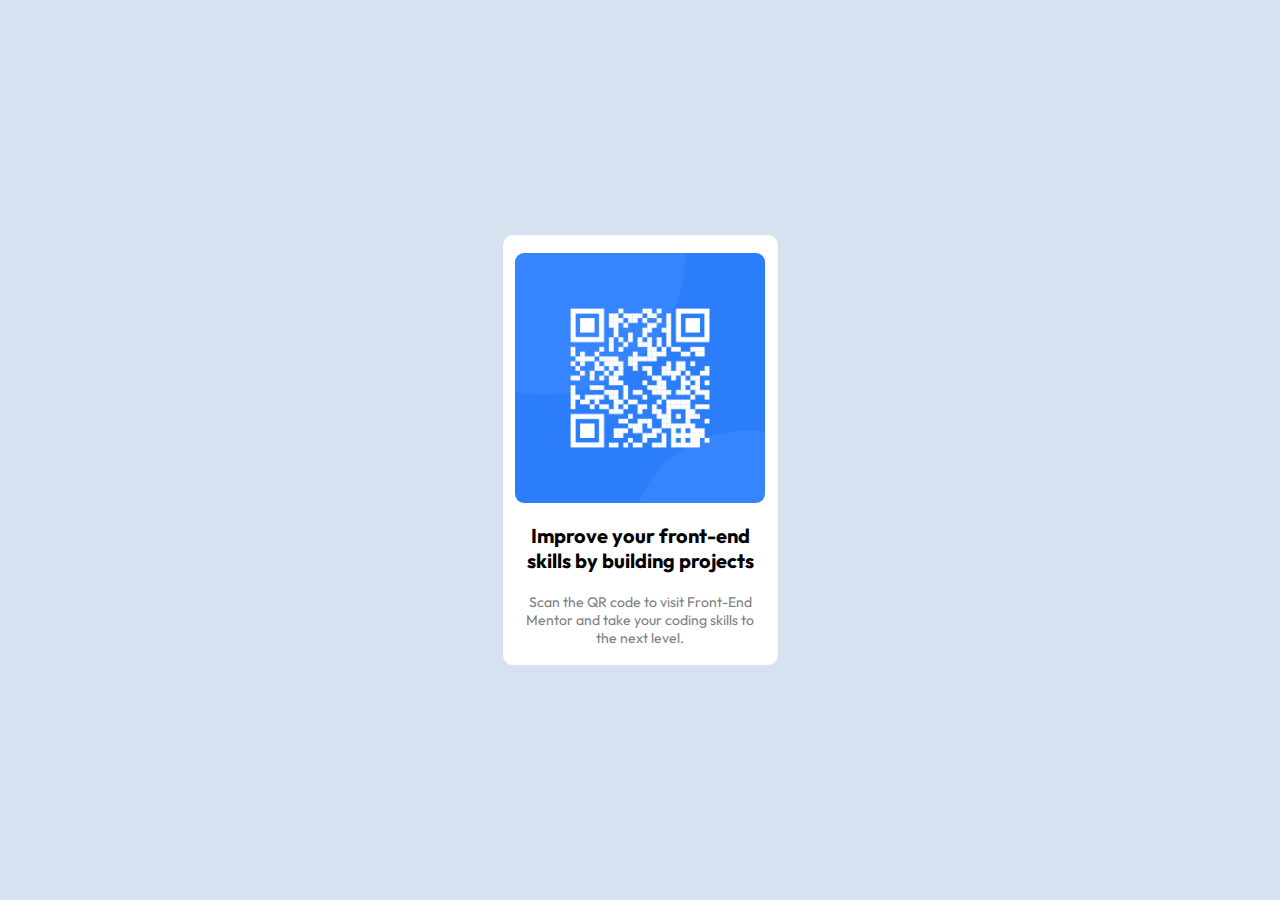
==== index.html @ c83f236e "file names changed" ====
<!DOCTYPE html>
<html lang="en">
    <head>
        <meta charset="UTF-8">
        <meta name="viewport" content="width=1440px,intial-scale=1.0">
        <link rel="preconnect" href="https://fonts.googleapis.com">
        <link rel="preconnect" href="https://fonts.gstatic.com" crossorigin>
        <link href="https://fonts.googleapis.com/css2?family=Outfit:wght@100..900&display=swap" rel="stylesheet">
        <link rel="stylesheet" href="qr-card-css.css">
        <title>Square Overlay Layout Page</title>
    </head>
    <body>
        <div class="card-background">
            <img src="qr-code-image.png" alt="Background Image" class="background-image"> 
            <div class="text">
                <p class="title">Improve your front-end skills by building projects</p>
                <p>Scan the QR code to visit Front-End Mentor and take your coding skills to the next level.</p>
            </div>
        </div>
    </body>
</html>
---- qr-card-css.css ----
body{
        display: flex;
        justify-content: center;
        align-items: center;
        height: 100vh;
        margin:0;
        background-color: hsl(212, 45%, 89%)
}
.card-background{
        position: relative;
        width: 275px;
        height: 430px;
        background-color: hsl(0, 0%, 100%);
        display: flex;
        flex-direction: column;
        align-items: center;
        justify-content: center;
        border-radius: 10px;
}
img{
    object-fit: cover;
    width: 250px;
    height: auto;
    border-radius: 9px;
    }
.title{
  font-family: "Outfit", sans-serif;
  font-optical-sizing: auto;
  font-weight: 700;
  margin: 20px 20px;
  text-align: center;
  font-size: 20px;
  color: black;
}
p{
    font-size: 14px;
    font-family: "Outfit", sans-serif;
    margin-left: 15px;
    margin-right: 15px;
    margin-bottom: 0;
    text-align: center;
    color: gray;
}
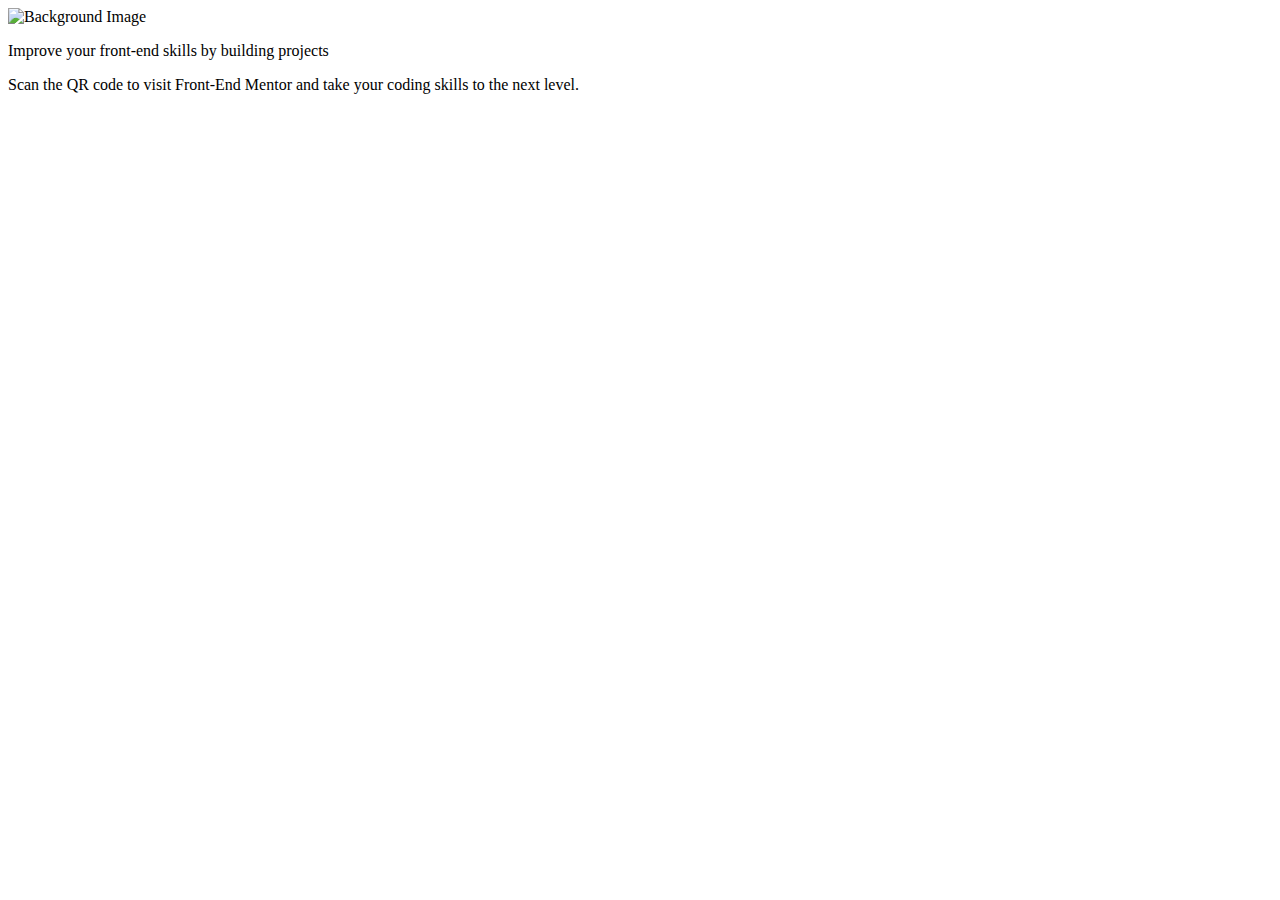
==== commit ddf822eb: "extra file and file name change" ====
--- a/index.html
+++ b/index.html
@@ -1,21 +1,22 @@
 <!DOCTYPE html>
-<html lang="en">
-    <head>
-        <meta charset="UTF-8">
+<!-- saved from url=(0032)http://127.0.0.1:3000/index.html -->
+<html lang="en"><head><meta http-equiv="Content-Type" content="text/html; charset=UTF-8"><script type="text/javascript" src="./index_files/___vscode_livepreview_injected_script"></script>
+        
         <meta name="viewport" content="width=1440px,intial-scale=1.0">
-        <link rel="preconnect" href="https://fonts.googleapis.com">
-        <link rel="preconnect" href="https://fonts.gstatic.com" crossorigin>
-        <link href="https://fonts.googleapis.com/css2?family=Outfit:wght@100..900&display=swap" rel="stylesheet">
-        <link rel="stylesheet" href="qr-card-css.css">
+        <link rel="preconnect" href="https://fonts.googleapis.com/">
+        <link rel="preconnect" href="https://fonts.gstatic.com/" crossorigin="">
+        <link href="./index_files/css2" rel="stylesheet">
+        <link rel="stylesheet" href="./index_files/stylesheet.css">
         <title>Square Overlay Layout Page</title>
     </head>
     <body>
         <div class="card-background">
-            <img src="qr-code-image.png" alt="Background Image" class="background-image"> 
+            <img src="./index_files/qr-code-image.png" alt="Background Image" class="background-image"> 
             <div class="text">
                 <p class="title">Improve your front-end skills by building projects</p>
                 <p>Scan the QR code to visit Front-End Mentor and take your coding skills to the next level.</p>
             </div>
         </div>
-    </body>
-</html>
+    
+
+</body></html>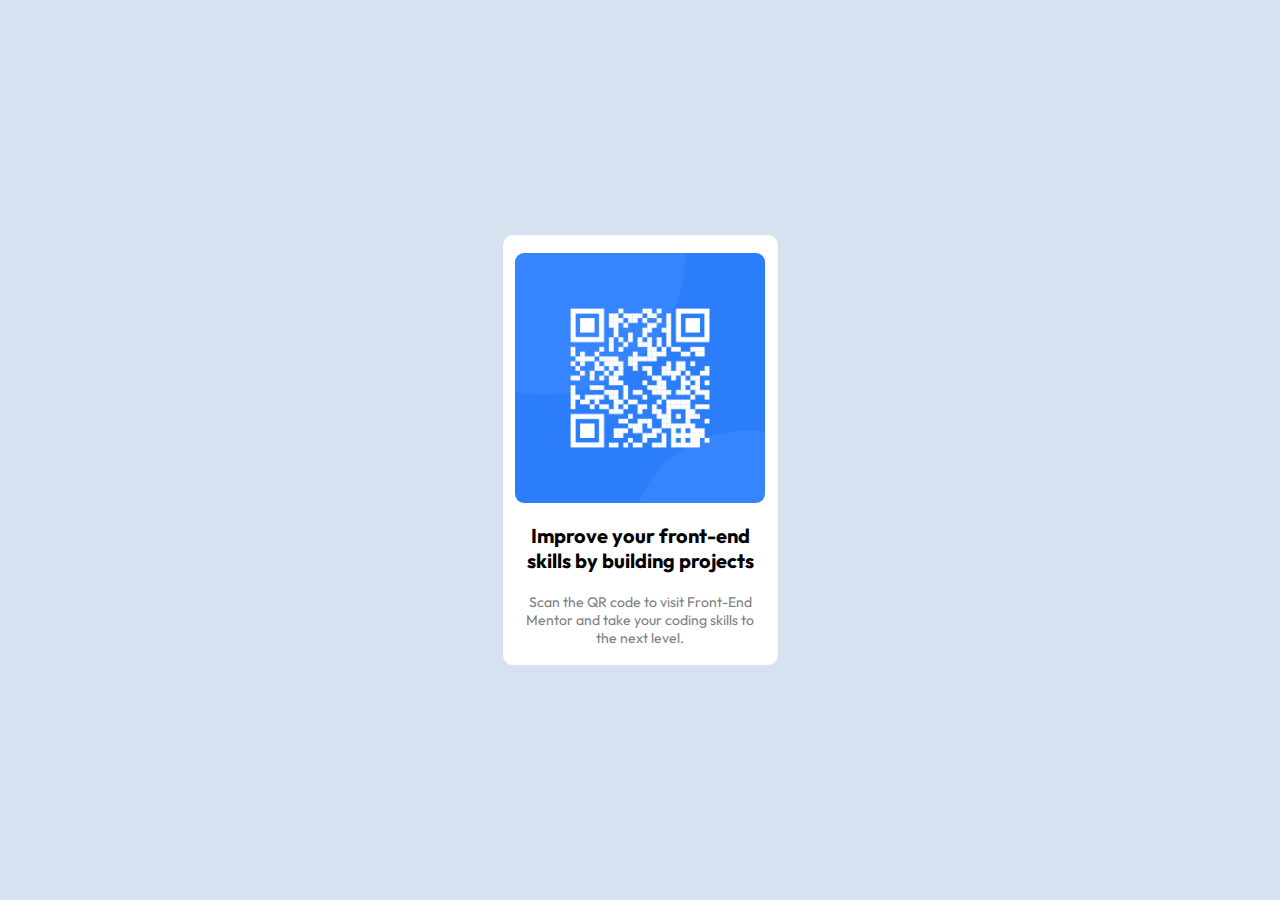
==== commit ed649d2f: "file name change" ====
--- a/index.html
+++ b/index.html
@@ -1,22 +1,21 @@
 <!DOCTYPE html>
-<!-- saved from url=(0032)http://127.0.0.1:3000/index.html -->
-<html lang="en"><head><meta http-equiv="Content-Type" content="text/html; charset=UTF-8"><script type="text/javascript" src="./index_files/___vscode_livepreview_injected_script"></script>
-        
+<html lang="en">
+    <head>
+        <meta charset="UTF-8">
         <meta name="viewport" content="width=1440px,intial-scale=1.0">
-        <link rel="preconnect" href="https://fonts.googleapis.com/">
-        <link rel="preconnect" href="https://fonts.gstatic.com/" crossorigin="">
-        <link href="./index_files/css2" rel="stylesheet">
-        <link rel="stylesheet" href="./index_files/stylesheet.css">
+        <link rel="preconnect" href="https://fonts.googleapis.com">
+        <link rel="preconnect" href="https://fonts.gstatic.com" crossorigin>
+        <link href="https://fonts.googleapis.com/css2?family=Outfit:wght@100..900&display=swap" rel="stylesheet">
+        <link rel="stylesheet" href="stylesheet.css">
         <title>Square Overlay Layout Page</title>
     </head>
     <body>
         <div class="card-background">
-            <img src="./index_files/qr-code-image.png" alt="Background Image" class="background-image"> 
+            <img src="qr-code-image.png" alt="Background Image" class="background-image"> 
             <div class="text">
                 <p class="title">Improve your front-end skills by building projects</p>
                 <p>Scan the QR code to visit Front-End Mentor and take your coding skills to the next level.</p>
             </div>
         </div>
-    
-
-</body></html>+    </body>
+</html>
--- a/stylesheet.css
+++ b/stylesheet.css
@@ -0,0 +1,43 @@
+body{
+        display: flex;
+        justify-content: center;
+        align-items: center;
+        height: 100vh;
+        margin:0;
+        background-color: hsl(212, 45%, 89%)
+}
+.card-background{
+        position: relative;
+        width: 275px;
+        height: 430px;
+        background-color: hsl(0, 0%, 100%);
+        display: flex;
+        flex-direction: column;
+        align-items: center;
+        justify-content: center;
+        border-radius: 10px;
+}
+img{
+    object-fit: cover;
+    width: 250px;
+    height: auto;
+    border-radius: 9px;
+    }
+.title{
+  font-family: "Outfit", sans-serif;
+  font-optical-sizing: auto;
+  font-weight: 700;
+  margin: 20px 20px;
+  text-align: center;
+  font-size: 20px;
+  color: black;
+}
+p{
+    font-size: 14px;
+    font-family: "Outfit", sans-serif;
+    margin-left: 15px;
+    margin-right: 15px;
+    margin-bottom: 0;
+    text-align: center;
+    color: gray;
+}